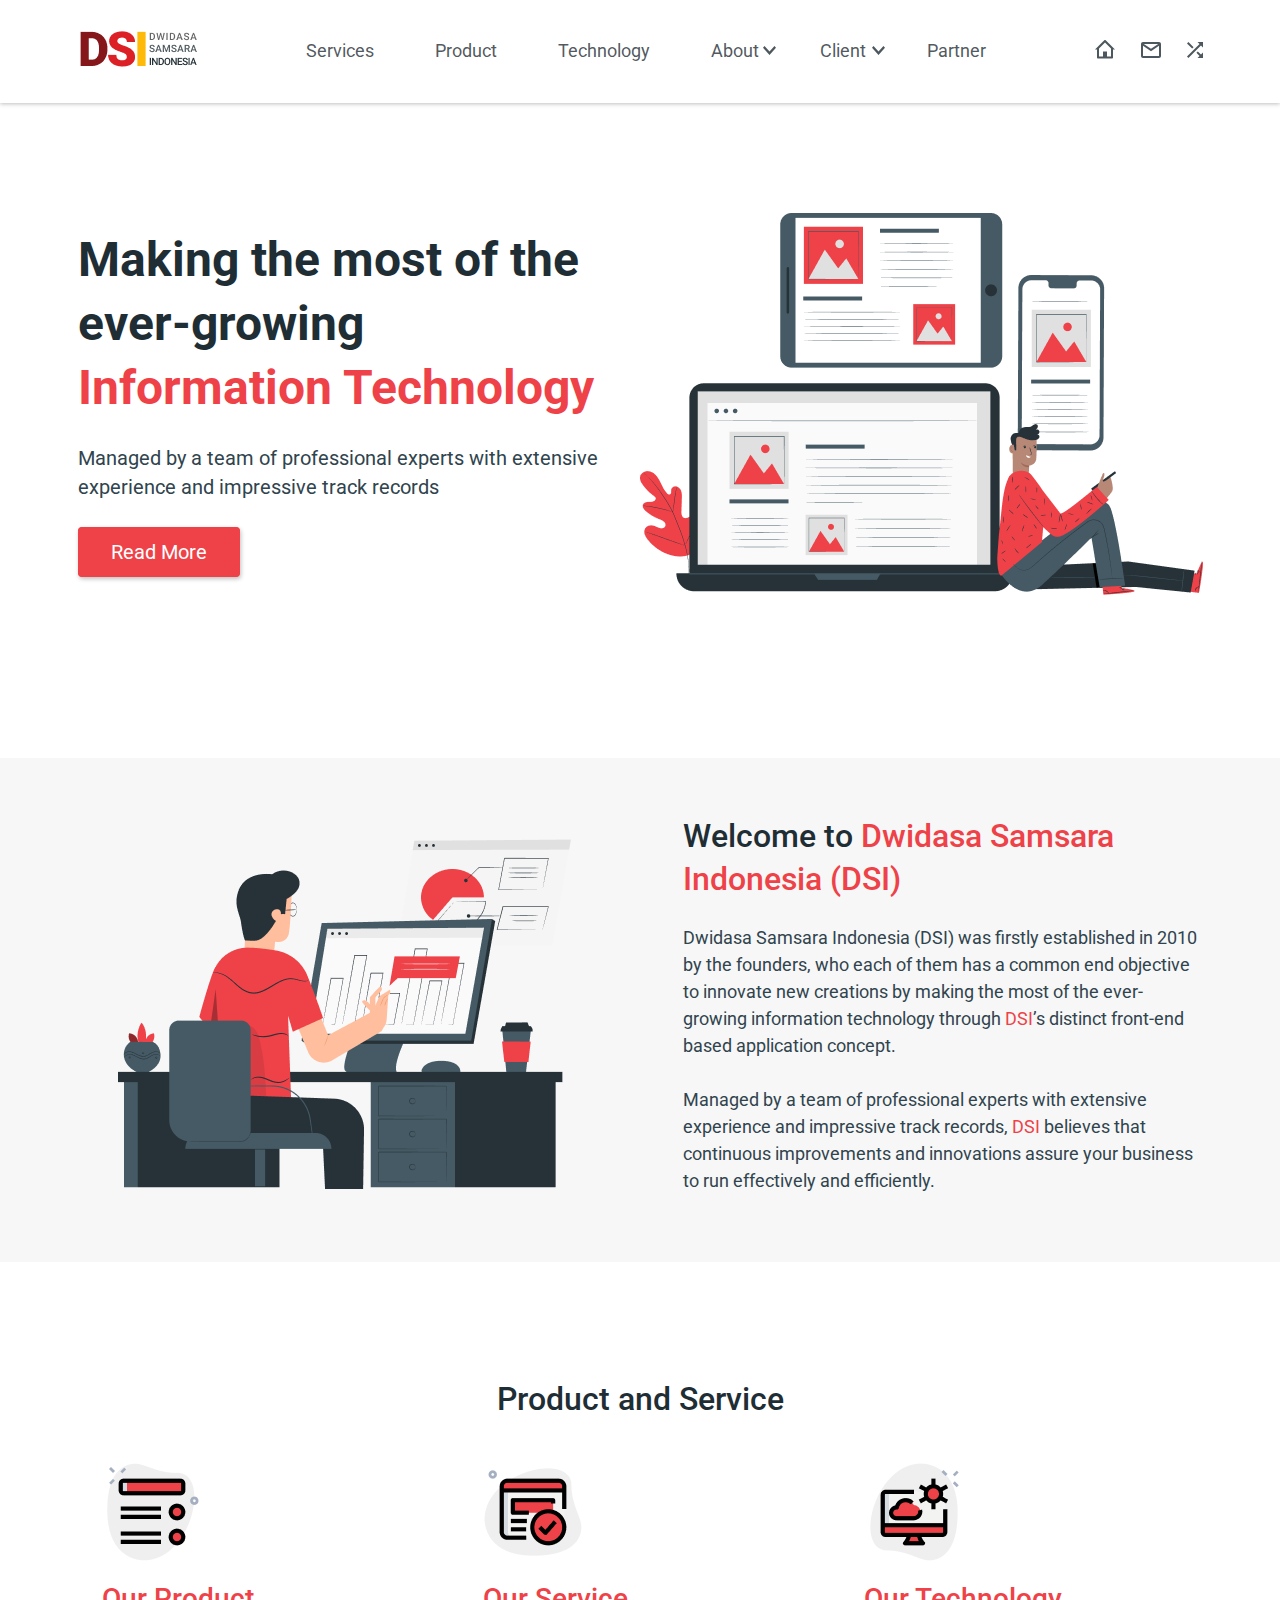
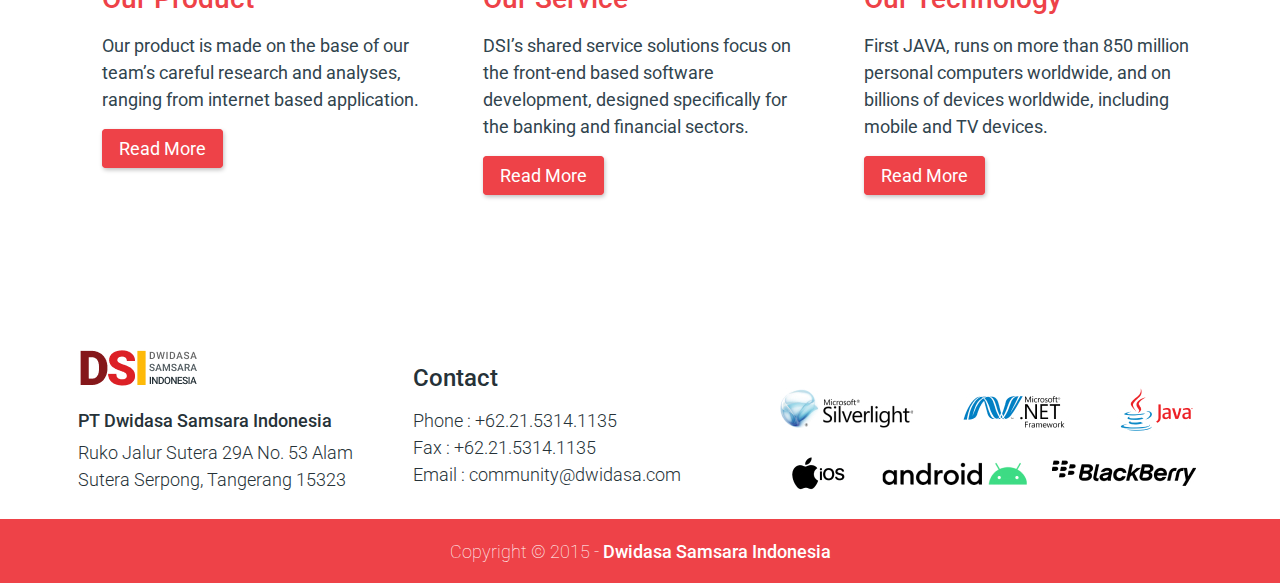
==== index.html @ 866bc6d3 "ff" ====
<!DOCTYPE html>
<html lang="en">

<head>
    <meta charset="UTF-8">
    <meta http-equiv="X-UA-Compatible" content="IE=edge">
    <meta name="viewport" content="width=device-width, initial-scale=1.0">
    <title>Document</title>
    <link href="https://cdn.jsdelivr.net/npm/bootstrap@5.0.2/dist/css/bootstrap.min.css" rel="stylesheet"
        integrity="sha384-EVSTQN3/azprG1Anm3QDgpJLIm9Nao0Yz1ztcQTwFspd3yD65VohhpuuCOmLASjC" crossorigin="anonymous">
    <link rel="preconnect" href="https://fonts.googleapis.com">
    <link rel="preconnect" href="https://fonts.gstatic.com" crossorigin>
    <link href="https://fonts.googleapis.com/css2?family=Roboto:wght@300;400;500;700;900&display=swap" rel="stylesheet">
    <link rel="stylesheet" href="Style/style.css">
</head>

<body>
    <div class="wrapper">
        <header>
            <div class="center head1se">
                <div class="logo">
                    <a href="../PROECT/index.html"><img src="Image/Logotip.jpg" alt="Logotip"></a>
                </div>
                <nav>
                    <input type="checkbox" name="toggle" id="menu" class="togglemenu">
                    <label for="menu" class="togglemenu">
                        <div class="fa burgimg"><img src="Image/burgimg.svg"></div>
                    </label>
                    <ul>
                        <li><a href="../PROECT/proect_st_2.html">Services</a></li>
                        <li><a href="../PROECT/proect_st_3.html">Product</a></li>
                        <li><a href="../PROECT/proect_st_4.html">Technology</a></li>
                        <li class="nav-item dropdown">
                            <a class="nav-link nopadd" href="#" id="navbarDropdown" role="button"
                                data-bs-toggle="dropdown" aria-expanded="false">About <img
                                    src="Image/chevron_down.svg"></a>
                            <ul class="dropdown-menu">
                                <li><a href="../PROECT/proect_st_5.html">Company</a></li>
                                <li><a href="../PROECT/proect_st_6.html">Staff</a></li>
                            </ul>
                        </li>
                        <li class="nav-item dropdown">
                            <a class="nav-link nopadd" href="#" id="navbarDropdown" role="button"
                                data-bs-toggle="dropdown" aria-expanded="false">Client <img
                                    src="Image/chevron_down.svg"></a>
                            <ul class="dropdown-menu">
                                <li><a href="../PROECT/proect_st_7.html#Negara">Bank Tabungan Negara</a></li>
                                <li><a href="../PROECT/proect_st_7.html#BPR">Bank BPR KS</a></li>
                                <li><a href="../PROECT/proect_st_7.html#Maspion">Bank Maspion</a></li>
                            </ul>
                        </li>
                        <li><a href="../PROECT/proect_st_8.html">Partner</a></li>
                    </ul>
                </nav>
                <div class="links">
                    <ul>
                        <li><a href="../PROECT/index.html"><img src="Image/Union.svg" alt="Union"></a></li>
                        <li><a href="mailto:community@dwidasa.com"><img src="Image/mail.svg" alt="mail"></a></li>
                        <li><a href="#"><img src="Image/shuffle.svg" alt="shuffle"></a></li>
                    </ul>
                </div>

            </div>
        </header>
        <section class="center sect2">
            <div class="texts2">
                <h1>
                    Making the most of the ever-growing<br>
                    <span>Information Technology</span>
                </h1>
                <p>
                    Managed by a team of professional experts with extensive experience and impressive track records
                </p>
                <a href="#">Read More</a>
            </div>
            <div class="imgs2">
                <img src="Image/st1/pana.png" alt="pana">
            </div>

        </section>
        <section class="sect3">
                <div class="center podsect3">
                    <div class="imgs3">
                        <img src="Image/st1/imgs3.png" alt="imgs3">
                    </div>
                    <div class="texts3">
                        <h3>
                            Welcome to <span>Dwidasa Samsara Indonesia (DSI)</span>
                        </h3>
                        <p>
                            Dwidasa Samsara Indonesia (DSI) was firstly established in 2010 by the founders, who each of them
                            has a common end objective to innovate new creations by making the most of the ever-growing
                            information technology through <span>DSI</span>’s distinct front-end based application concept.<br>
                            <br>
                            Managed by a team of professional experts with extensive experience and impressive track records,
                            <span>DSI</span> believes that continuous improvements and innovations assure your business to run effectively
                            and efficiently.
                        </p>
                    </div>
                </div>
        </section>
        <section class="center sect4">
            <h3>
                Product and Service
            </h3>
            <div class="carts4">
                <div class="cart1">
                    <div class="cetncard">
                        <img src="Image/st1/product-description 1.jpg" alt="product-description">
                        <h4>Our Product</h4>
                        <p>
                            Our product is made on the base of our team’s careful research and analyses, ranging from internet based application.
                        </p>
                        <a href="#">Read More</a>
                    </div>
                </div>
                <div class="cart2">
                    <div class="cetncard">
                        <img src="Image/st1/verified 1.jpg" alt="verified">
                        <h4>Our Service</h4>
                        <p>
                            DSI’s shared service solutions focus on the front-end based software development, designed specifically for the banking and financial sectors.
                        </p>
                        <a href="#">Read More</a>
                    </div>
                </div>
                <div class="cart3">
                    <div class="cetncard">
                        <img src="Image/st1/cogwheel 1.jpg" alt="cogwheel">
                        <h4>Our Technology</h4>
                        <p>
                            First JAVA, runs on more than 850 million personal computers worldwide, and on billions of devices worldwide, including mobile and TV devices.
                        </p>
                        <a href="#">Read More</a>
                    </div>
                </div>
            </div>
        </section>

        <section class="center sect_ME">
            <div class="contentF">
                <div class="bloc1">
                    <img src="Image/Logotip.jpg">
                    <h4>PT Dwidasa Samsara Indonesia </h4>
                    <p>Ruko Jalur Sutera 29A No. 53
                        Alam Sutera Serpong, Tangerang 15323
                    </p>
                </div>

                <div class="bloc2">
                    <h3>Contact</h3>
                    <div class="contact">
                        <a href="tel:+62.21.5314.1135">Phone : +62.21.5314.1135</a>
                    </div>
                    <div class="contact">
                        <a href="fax:+62.21.5314.1135">Fax : +62.21.5314.1135</a>
                    </div>
                    <div class="contact">
                        <a href="mailto:community@dwidasa.com">Email : community@dwidasa.com</a>
                    </div>
                </div>

                <div class="bloc3">
                    <div class="line_1">
                        <img src="Image/Silverlight.jpg">
                        <img src="Image/Net.jpg">
                        <img src="Image/java.jpg">
                    </div>
                    <div class="line_2">
                        <img src="Image/ios.jpg">
                        <img src="Image/android.jpg">
                        <img src="Image/blackb.jpg">
                    </div>
                </div>

            </div>
        </section>
        <footer>
            <p>Copyright © 2015 - <span>Dwidasa Samsara Indonesia</span></p>
        </footer>
    </div>
    <script src="https://cdn.jsdelivr.net/npm/bootstrap@5.0.2/dist/js/bootstrap.bundle.min.js"
        integrity="sha384-MrcW6ZMFYlzcLA8Nl+NtUVF0sA7MsXsP1UyJoMp4YLEuNSfAP+JcXn/tWtIaxVXM"
        crossorigin="anonymous"></script>
</body>

</html>
---- Style/style.css ----
/*RESET.CSS*/

html, body, div, span, applet, object, iframe,
h1, h2, h3, h4, h5, h6, p, blockquote, pre,
a, abbr, acronym, address, big, cite, code,
del, dfn, em, img, ins, kbd, q, s, samp,
small, strike, strong, sub, sup, tt, var,
b, u, i, center,
dl, dt, dd, ol, ul, li,
fieldset, form, label, legend,
table, caption, tbody, tfoot, thead, tr, th, td,
article, aside, canvas, details, embed, 
figure, figcaption, footer, header, hgroup, 
menu, nav, output, ruby, section, summary,
time, mark, audio, video {
	margin: 0;
	padding: 0;
	border: 0;
	font-size: 100%;
	font: inherit;
	vertical-align: baseline;
}
/* HTML5 display-role reset for older browsers */
article, aside, details, figcaption, figure, 
footer, header, hgroup, menu, nav, section {
	display: block;
}
body {
	line-height: 1;
}
ol, ul {
	list-style: none;
}
blockquote, q {
	quotes: none;
}
blockquote:before, blockquote:after,
q:before, q:after {
	content: '';
	content: none;
}
table {
	border-collapse: collapse;
	border-spacing: 0;
}
                                                                /* Arbait */

.wrapper{
	max-width: 1440px;
	width: 100%;
	margin: 0 auto;
}
.center{
	max-width: 1125px;
	width: 100%;
	margin: 0 auto;
}
body{
	font-family: 'Roboto';
}

/* header */

header{
    background: #FFFFFF;
    box-shadow: 0px 1px 4px rgba(0, 0, 0, 0.25);
}

.head1se{
	display: flex;
    justify-content: space-between;
    padding-top: 22px;
    padding-bottom: 22px;
}
header > .head1se > nav{
    width: 680px;
    padding-top: 18px;
}
header > .head1se > nav > ul{ 
    display: flex;
    justify-content: space-between;

}
header > .head1se > nav > ul > li{
    position: relative;
}
header > .head1se > nav > ul > li > a{
    display: block;
    font-family: 'Roboto';
    font-style: normal;
    font-weight: normal;
    font-size: 18px;
    line-height: 21px;
    color: rgba(31, 46, 53, 0.8);
    text-decoration: none;
	transition: 0.5s;
    padding: 0;
}
header > .head1se > nav > ul > li > a > img{
    position: absolute;
    top: 6px;
    left: 52px;
}

header > .head1se > nav > ul > li > a:hover, header > .head1se > nav > ul > li > ul > li > a:hover{ 
    font-weight: bold;
    color: rgba(31, 46, 53, 0.8);
    
}
/* списки */

header > .head1se > nav > ul > li > ul{
    /* Вырубить  в адаптиве*/
    position: absolute;
    display: none;
    /* margin-top: 5px; */
    text-align: start;
    padding: 0;
}
header > .head1se > nav > ul > li > .sp2 > li{
    width: 211px;
}
header > .head1se > nav > ul > li > ul > li > a{
    display: block;
    font-family: 'Roboto';
    font-style: normal;
    font-weight: normal;
    font-size: 18px;
    line-height: 21px;
    color: rgba(31, 46, 53, 0.8);
    text-decoration: none;
	transition: 0.5s;
    background: #FFFFFF;
    box-shadow: 0px 1px 4px rgba(0, 0, 0, 0.25);
    padding: 10px 10px;
}



header .links{
    padding-top: 18px;
}
header .links ul{
    display: flex;
    width: 108px;
    align-items: center;
    justify-content: space-between;
    text-decoration: none;
	transition: 0.5s;
}
header .links ul li a{
    display: block;
}

/* burgmenu */

.head1se [type="checkbox"],
.head1se label.togglesubmenu{
    display: none;
}
.head1se label.togglemenu{
    display: none;
    position: relative;
}

/* Section2 */

.sect2{
    display: flex;
    justify-content: space-between;
    margin-top: 110px;
}
.sect2 .texts2{
    margin-top: 15px;
    width: 545px;
}
.sect2 .texts2 h1{
    font-family: 'Roboto';
    font-style: normal;
    font-weight: bold;
    font-size: 48px;
    line-height: 133.69%;
    color: #1F2E35;
}
.sect2 .texts2 h1 span{
    color: #EE4248;
}
.sect2 .texts2 p{
    font-family: 'Roboto';
    font-style: normal;
    font-weight: normal;
    font-size: 20px;
    line-height: 29px;
    color: #30444E;
    margin-top: 24px;
    margin-bottom: 36px;
}
.sect2 .texts2 a{
    text-decoration: none;
    font-family: 'Roboto';
    font-style: normal;
    font-weight: normal;
    font-size: 20px;
    line-height: 29px;
    color: #FFFFFF;
    padding: 12px 32px;
    border: 1px solid #EE4248;
    width: 161px;
    height: 53px;
    border-radius: 4px;
    background-color: #EE4248;
    margin-top: 24px;
    box-shadow: 1px 2px 4px rgba(0, 0, 0, 0.25);
    transform: 0.5s;
}
.sect2 .texts2 a:hover{
    color: #EE4248;
    background-color: #FFFFFF;
}

/* Section3 */

.sect3{
    margin-top: 160px;
    background-color: #F7F7F7;
}
.sect3 .podsect3{
    display: flex;
    justify-content: space-between;
    padding-top: 57px;
    padding-bottom: 63px;
}
.sect3 .podsect3 .imgs3{
    padding-left: 40px;
    padding-top: 24px;
    padding-bottom: 7px;
}
.sect3 .podsect3 .texts3{
    width: 520px;
}
.sect3 .podsect3 .texts3 h3{
    font-family: 'Roboto';
    font-style: normal;
    font-weight: 500;
    font-size: 32px;
    line-height: 133.69%;
    color: #1F2E35;
    padding-bottom: 24px;
}
.sect3 .podsect3 .texts3 h3 span{
    color: #EE4248;
}
.sect3 .podsect3 .texts3 p{
    font-family: 'Roboto';
    font-style: normal;
    font-weight: normal;
    font-size: 18px;
    line-height: 150%;
    color: #30444E;
}
.sect3 .podsect3 .texts3 p span{
    color: #EE4248;  
}

/* Section4 */

.sect4{
    margin-top: 96px;
}
.sect4 h3{
    font-family: 'Roboto';
    font-style: normal;
    font-weight: 500;
    font-size: 32px;
    line-height: 133.69%;
    text-align: center;
    color: #1F2E35;
    padding-top: 20px;
    padding-bottom: 17px;
}
.sect4 .carts4{
    display: flex;
    justify-content: space-between;
}
.sect4 .carts4 .cetncard{
    padding-left: 24px;
    padding-top: 24px;
}
.sect4 .carts4 .cart1, .sect4 .carts4 .cart2, .sect4 .carts4 .cart3{
    width: 363px;
    height: 360px;
}
.sect4 .carts4 .cart1 img, .sect4 .carts4 .cart2 img, .sect4 .carts4 .cart3 img{
    padding-bottom: 15px;
}
.sect4 .carts4 .cart1 h4, .sect4 .carts4 .cart2 h4, .sect4 .carts4 .cart3 h4{
    font-family: 'Roboto';
    font-style: normal;
    font-weight: 500;
    font-size: 28px;
    line-height: 133.69%;
    color: #EE4248;
    padding-bottom: 15px; 
}
.sect4 .carts4 .cart1 p, .sect4 .carts4 .cart2 p, .sect4 .carts4 .cart3 p{
    width: 329px;
    font-family: 'Roboto';
    font-style: normal;
    font-weight: normal;
    font-size: 18px;
    line-height: 150%;
    color: #30444E;
    margin-bottom: 23px;
}
.sect4 .carts4 .cart1 p{
    width: 319px;
}
.sect4 .carts4 .cart1 a, .sect4 .carts4 .cart2 a, .sect4 .carts4 .cart3 a{
    font-family: 'Roboto';
    font-style: normal;
    font-weight: normal;
    font-size: 18px;
    line-height: 144.69%;
    color: #FFFFFF;
    padding: 8px 16px;
    border: 1px solid #EE4248;
    width: 119px;
    border-radius: 4px;
    background-color: #EE4248;
    text-decoration: none;
    box-shadow: 1px 2px 4px rgba(0, 0, 0, 0.25);
    transform: 0.5s;
    margin-top: 23px;
}
.sect4 .carts4 .cart1 a:hover, .sect4 .carts4 .cart2 a:hover, .sect4 .carts4 .cart3 a:hover{
    color: #EE4248;
    background-color: #FFFFFF;
}

/* Секция ME */
.sect_ME{
    margin-top: 115px;
    margin-bottom: 24px;
}
.sect_ME .contentF{
    display: grid;
    grid-template-columns: 290px 269px 1fr;
    grid-template-rows: auto;
    column-gap: 45px;

}
.sect_ME .contentF .bloc1{
    grid-column: 1;
    grid-row: 1;

}
.sect_ME .contentF .bloc1 img{
    padding-top: 28px;
}
.sect_ME .contentF .bloc1 h4{
    font-family: 'Roboto';
    font-style: normal;
    font-weight: 500;
    font-size: 18px;
    line-height: 21px;
    color: #263238;
    padding-bottom: 8px;
    padding-top: 10px;
}
.sect_ME .contentF .bloc1 p{
    font-family: 'Roboto';
    font-style: normal;
    font-weight: 300;
    font-size: 18px;
    line-height: 27px;
    color: #263238;
}
.sect_ME .contentF .bloc2{
    grid-column: 2;
    grid-row: 1;

}
.sect_ME .contentF .bloc2 h3{
    font-family: 'Roboto';
    font-style: normal;
    font-weight: 500;
    font-size: 24px;
    line-height: 28px;
    color: #263238;
    padding-bottom: 15px;
    padding-top: 51px;
}
.sect_ME .contentF .bloc2 .contact a{
    font-family: 'Roboto';
    text-decoration: none;
    font-weight: 300;
    font-size: 18px;
    line-height: 27px;
    color: #263238;
}
.sect_ME .contentF .bloc3{
    grid-column: 3;
    grid-row: 1;
    display: grid;
    grid-template-columns: 417px;
    grid-template-rows: 43px 43px;
    row-gap: 21px;
    padding-top: 75px;
    margin-left: 11%;
}
.sect_ME .contentF .bloc3 .line_1{
    grid-column: 1;
    grid-row: 1;
    display: flex;
    align-items: center;
    justify-content: space-between;
}
.sect_ME .contentF .bloc3 .line_2{
    grid-column: 1;
    grid-row: 2;
    display: flex;
    align-items: center;
    justify-content: space-between;
}
/* секция footer */

footer{
    background-color: #EE4248;
    text-align: center;

}
footer p{
    font-family: 'Roboto';
    font-style: normal;
    font-weight: 100;
    font-size: 18px;
    line-height: 21px;
    color: #FFFFFF;
    padding-top: 22px;
    padding-bottom: 21px;
    
}
footer p span{
    font-weight: 500;
}

@media all and (max-width: 1200px){
    .center{
		padding-left: 31px;
		padding-right: 31px;
		width: calc(100% - 60px);
	}
    .sect2 .texts2{
        width: 46%;
    }
    .sect2 .texts2 h1{
        font-weight: 500;
    }

    .sect2 .imgs2{
        align-self: center;
    }
    .sect2 .imgs2 > img{
        width: 100%;
        max-width: 100%;
    }
    .sect3 .podsect3 .texts3{
        width: 46%;

    }
    .sect3 > .podsect3 > .imgs3{
        align-self: center;
        padding: 0;
    }
    .sect3 > .podsect3 > .imgs3 > img{
        width: 100%;
        max-width: 100%;
    }
    .sect4 .carts4 .cart1 p, .sect4 .carts4 .cart2 p, .sect4 .carts4 .cart3 p{
        width: 100%;
    }
    .sect_ME .contentF{
        grid-template-columns: 1fr 1fr 1fr;
    }
    .sect_ME .contentF .bloc3{
        grid-template-columns: 1fr;
        margin-left: 0;
    }
}

@media all and (max-width: 960px){

    .sect2 .texts2{
        width: 100%;
    }
    .sect3 .podsect3 .texts3{
        width: 100%;
    }

    header .links{
        display: none;
    }

    header > .head1se > .logo > a > img{
        width: 100%;
        max-width: 100%;
    }
    header > .head1se > nav{
        text-align: end;
        width: auto;
    }
    header > .head1se > nav > ul{
        display: none;
            /* Вырубить */
        /* position: absolute; */
        right: 52px;
        top: 70px;
    }

    header > .head1se > nav > ul > li > ul > li > a{ 
        background: #F6F6F6;
    }

    header > .head1se > nav > ul > li > a{
        text-align: start;
        background: #FFFFFF;
        box-shadow: 0px 1px 4px rgba(0, 0, 0, 0.25);
        padding: 10px 10px;
    }
    /* расположение стрелки */
    header > .head1se > nav > ul > li > a > img{
        position: absolute;
        top: 15px;
        left: 60px;
    }
    header > .head1se > nav > ul > li > ul{
        position: static;
        /* right: 114px; */
        margin-top: 0;
        top: 0px;
    }
    .head1se label.togglemenu{
        display: block;
        margin-bottom: 10px;
    }
    input.togglemenu:checked ~ ul{
        display: block;
        position: absolute;
    }
    input.togglesubmenu:checked ~ ul{
        display: block;
        /* position: relative; */
    }

    /* .head1se label.togglesubmenu{ 
        position: absolute;
        display: block;
        width: 100%;
        height: 100%;
    }*/


    .sect2{
        flex-direction: column;
        margin-top: 54px;
        align-items: center;
    }
    .sect2 .texts2{
        order: 2;
        text-align: center;
        margin-top: 33px;
        padding-bottom: 47px;
    }
    .sect2 .texts2 h1{
        font-size: 30px;
    }
    .sect3{
        margin-top: 16px;
    }
    .sect4 h3{
        padding-bottom: 0;
    }
    .sect3 .podsect3{
        flex-direction: column;
        align-items: center;
        padding-bottom: 29px;
    }
    .sect3 .podsect3 .texts3{
        margin-top: 36px ;
    }
    .sect4{
        margin-top: 36px;
    }
    .sect4 .carts4{
        flex-direction: column;
        align-items: center;
    }
    .sect4 .carts4 .cart1, .sect4 .carts4 .cart2, .sect4 .carts4 .cart3{
        text-align: center;
        margin: 16px 0 32px 0;
    }
    
    .sect_ME{
        margin-top: auto;
        padding-top: 16px;
    }
    .sect_ME .contentF{
        display: flex;
        flex-direction: column;
        align-items: center;
    }
    .sect_ME .contentF .bloc1{
        max-width: 267px;
    }
    .sect_ME .contentF .bloc3 > .line_1 > img{
        max-width: 100%;
    }
    .sect_ME .contentF .bloc3 > .line_2 > img{
        max-width: 100%;
    }
}

@media all and (max-width: 420px){

    .sect_ME .contentF .bloc3{
        display: flex;
        flex-direction: column;
    }
    .sect_ME .contentF .bloc3 > .line_1{
        flex-direction: column;
    }
    .sect_ME .contentF .bloc3 > .line_2{
        flex-direction: column;
    }
    .sect_ME .contentF .bloc3 > .line_1 > img{
        margin: 5px 0;
    }
    .sect_ME .contentF .bloc3 > .line_2 > img{
        margin: 5px 0;
    }

    .sect4 .carts4 .cart1, .sect4 .carts4 .cart2, .sect4 .carts4 .cart3{
        width: 100%;
    }
}
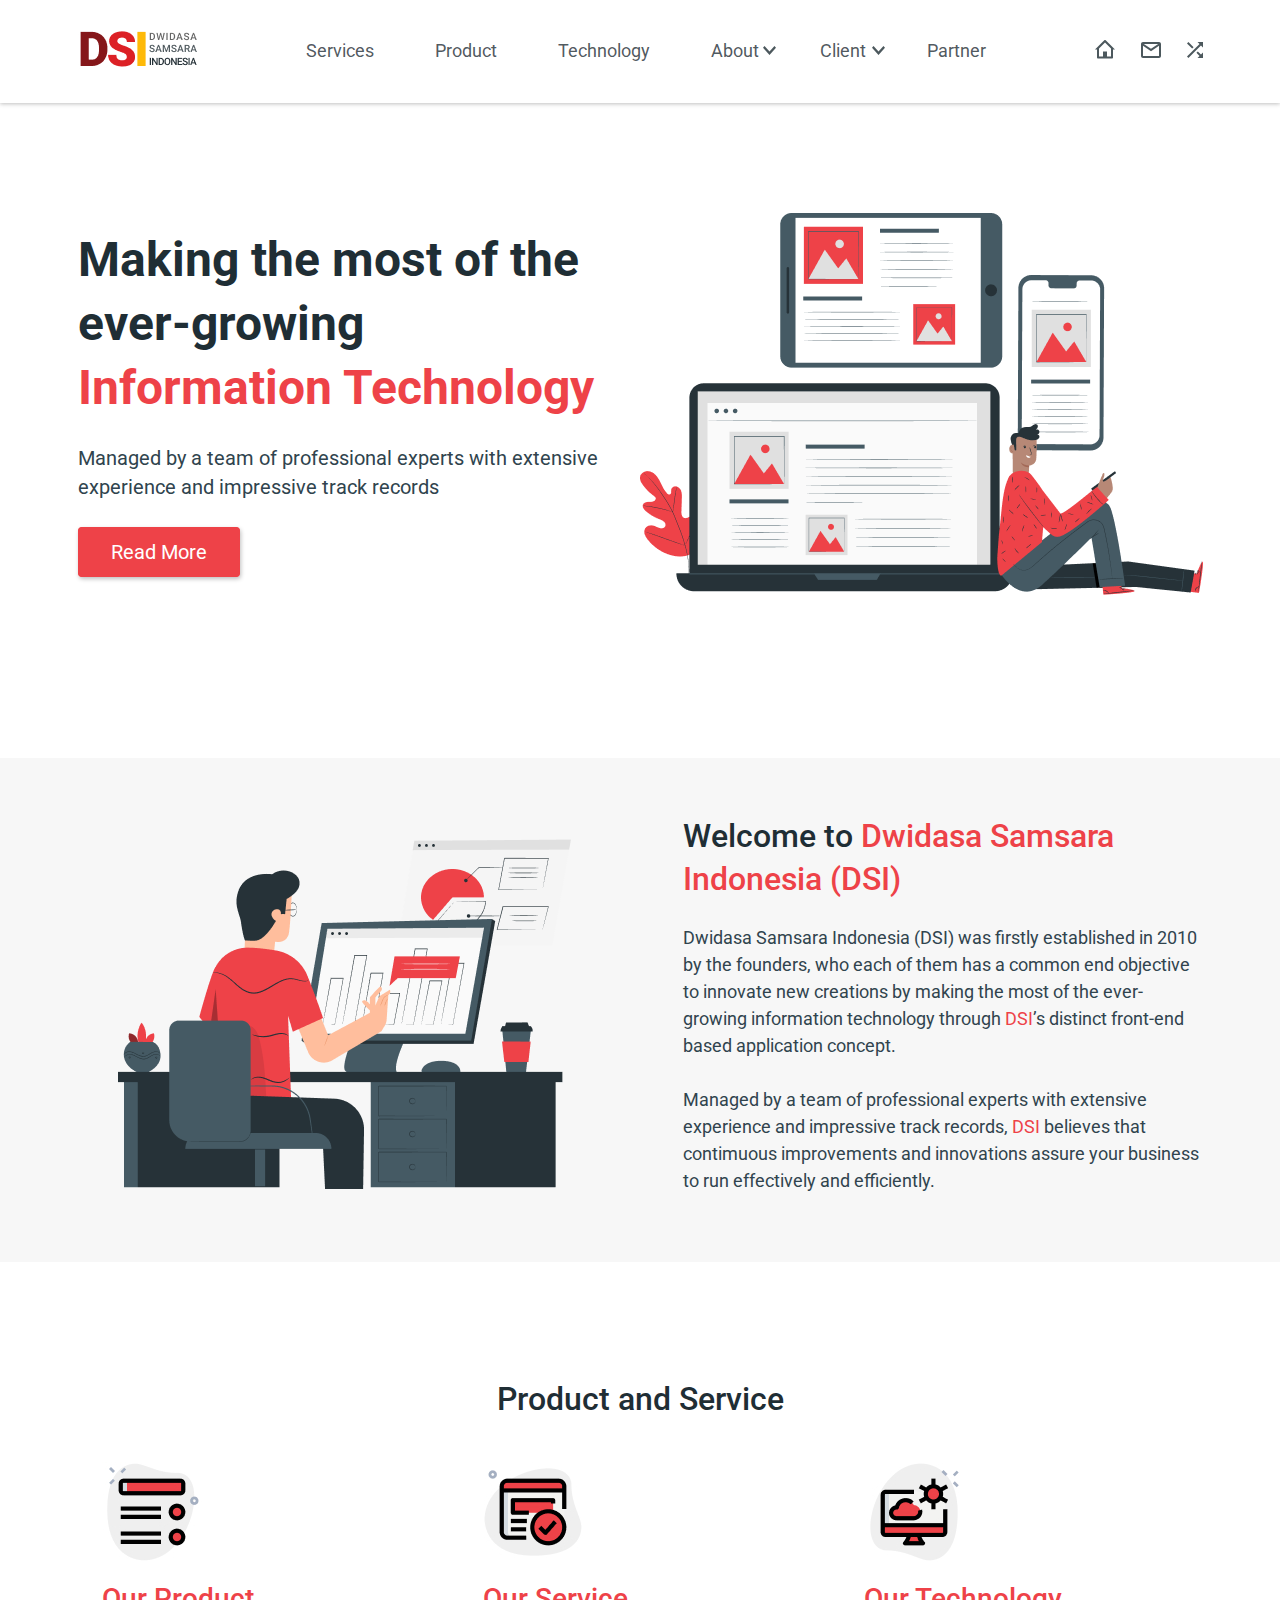
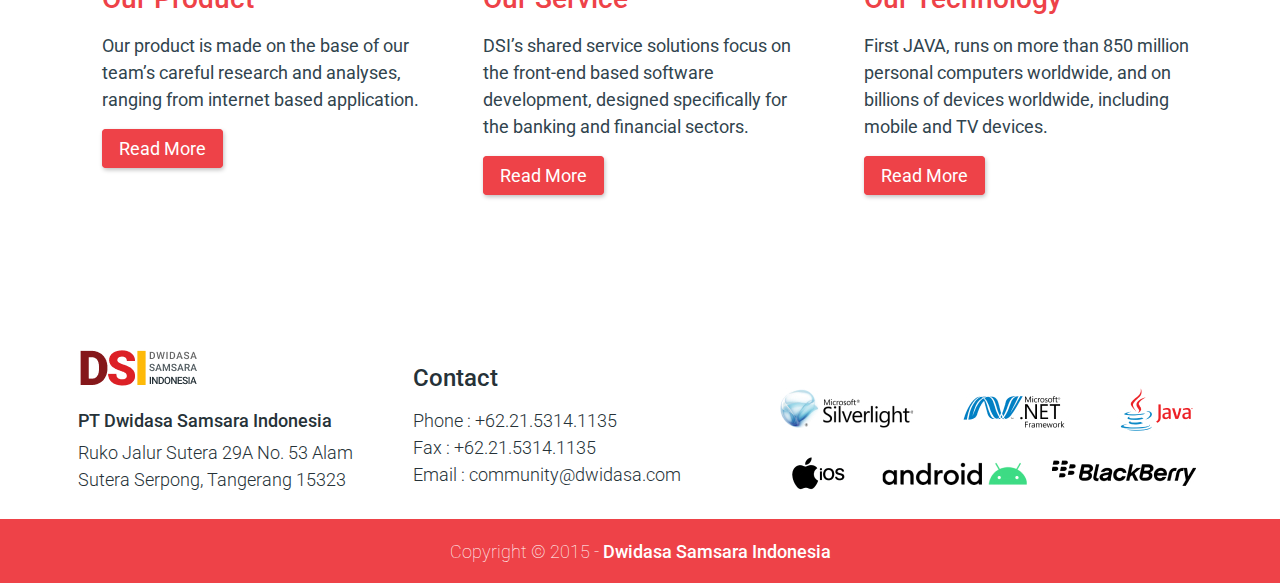
==== commit cbd0124c: "first commit" ====
--- a/index.html
+++ b/index.html
@@ -19,7 +19,7 @@
         <header>
             <div class="center head1se">
                 <div class="logo">
-                    <a href="../PROECT/index.html"><img src="Image/Logotip.jpg" alt="Logotip"></a>
+                    <a href="./index.html"><img src="Image/Logotip.jpg" alt="Logotip"></a>
                 </div>
                 <nav>
                     <input type="checkbox" name="toggle" id="menu" class="togglemenu">
@@ -27,16 +27,16 @@
                         <div class="fa burgimg"><img src="Image/burgimg.svg"></div>
                     </label>
                     <ul>
-                        <li><a href="../PROECT/proect_st_2.html">Services</a></li>
-                        <li><a href="../PROECT/proect_st_3.html">Product</a></li>
-                        <li><a href="../PROECT/proect_st_4.html">Technology</a></li>
+                        <li><a href="./proect_st_2.html">Services</a></li>
+                        <li><a href="./proect_st_2.html">Product</a></li>
+                        <li><a href="./proect_st_4.html">Technology</a></li>
                         <li class="nav-item dropdown">
                             <a class="nav-link nopadd" href="#" id="navbarDropdown" role="button"
                                 data-bs-toggle="dropdown" aria-expanded="false">About <img
                                     src="Image/chevron_down.svg"></a>
                             <ul class="dropdown-menu">
-                                <li><a href="../PROECT/proect_st_5.html">Company</a></li>
-                                <li><a href="../PROECT/proect_st_6.html">Staff</a></li>
+                                <li><a href="./proect_st_5.html">Company</a></li>
+                                <li><a href="./proect_st_6.html">Staff</a></li>
                             </ul>
                         </li>
                         <li class="nav-item dropdown">
@@ -44,17 +44,17 @@
                                 data-bs-toggle="dropdown" aria-expanded="false">Client <img
                                     src="Image/chevron_down.svg"></a>
                             <ul class="dropdown-menu">
-                                <li><a href="../PROECT/proect_st_7.html#Negara">Bank Tabungan Negara</a></li>
-                                <li><a href="../PROECT/proect_st_7.html#BPR">Bank BPR KS</a></li>
-                                <li><a href="../PROECT/proect_st_7.html#Maspion">Bank Maspion</a></li>
+                                <li><a href="./proect_st_7.html#Negara">Bank Tabungan Negara</a></li>
+                                <li><a href="./proect_st_7.html#BPR">Bank BPR KS</a></li>
+                                <li><a href="./proect_st_7.html#Maspion">Bank Maspion</a></li>
                             </ul>
                         </li>
-                        <li><a href="../PROECT/proect_st_8.html">Partner</a></li>
+                        <li><a href="./proect_st_8.html">Partner</a></li>
                     </ul>
                 </nav>
                 <div class="links">
                     <ul>
-                        <li><a href="../PROECT/index.html"><img src="Image/Union.svg" alt="Union"></a></li>
+                        <li><a href="./index.html"><img src="Image/Union.svg" alt="Union"></a></li>
                         <li><a href="mailto:community@dwidasa.com"><img src="Image/mail.svg" alt="mail"></a></li>
                         <li><a href="#"><img src="Image/shuffle.svg" alt="shuffle"></a></li>
                     </ul>
@@ -93,7 +93,7 @@
                             information technology through <span>DSI</span>’s distinct front-end based application concept.<br>
                             <br>
                             Managed by a team of professional experts with extensive experience and impressive track records,
-                            <span>DSI</span> believes that continuous improvements and innovations assure your business to run effectively
+                            <span>DSI</span> believes that contimuous improvements and innovations assure your business to run effectively
                             and efficiently.
                         </p>
                     </div>
